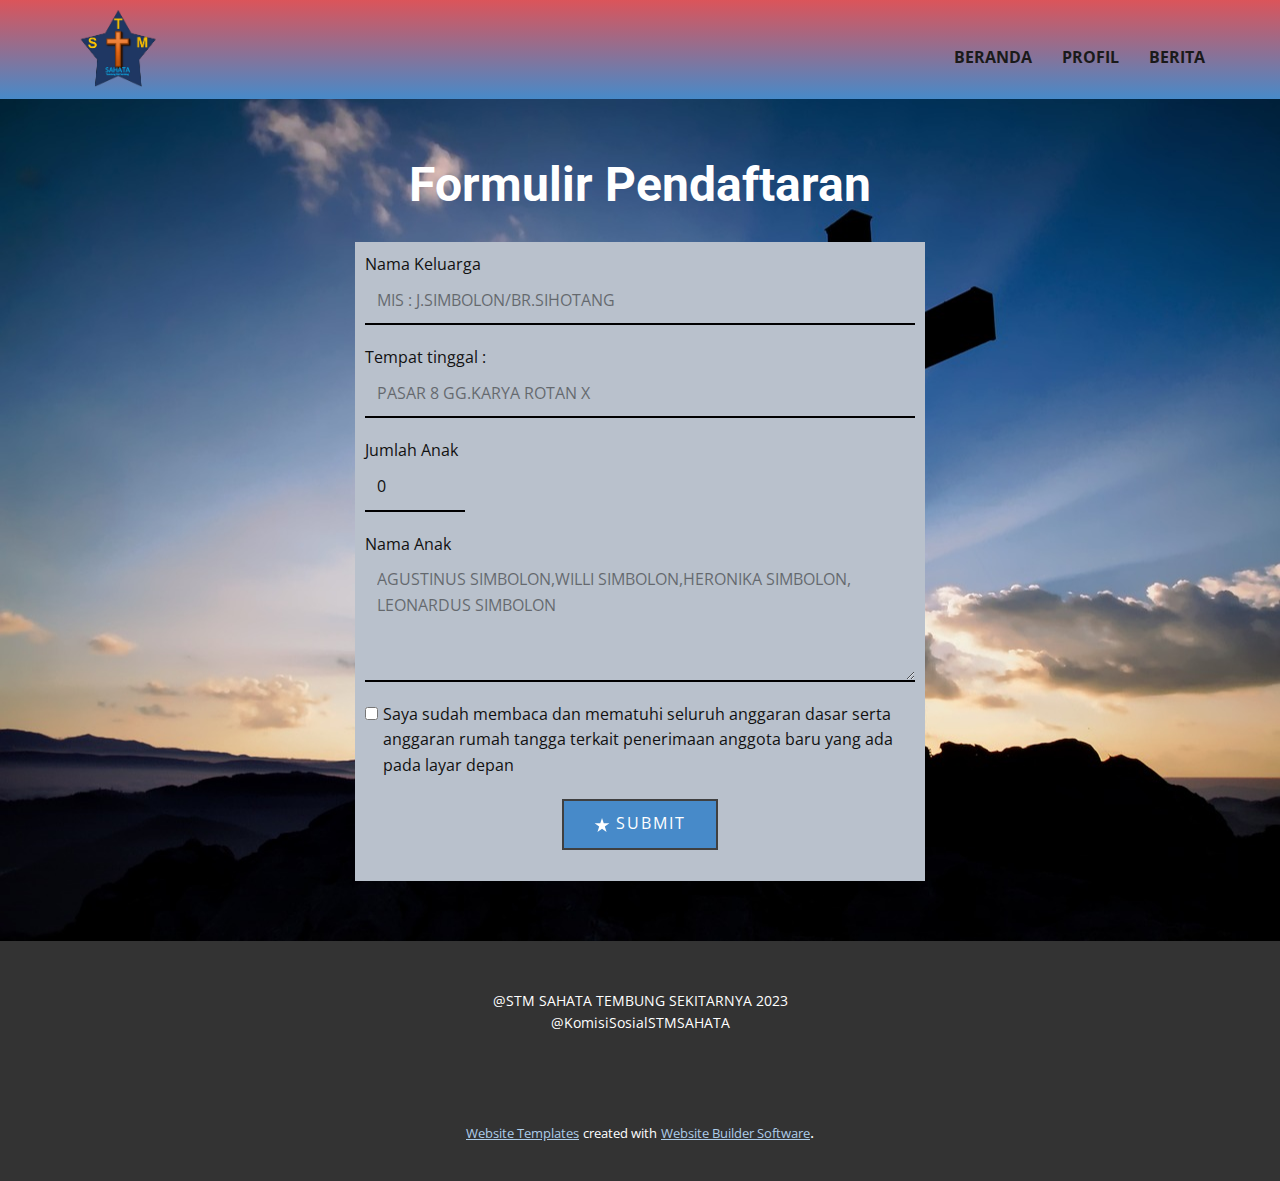
==== Formulir-Pendaftaran.html @ 1525bec1 "first commit" ====
<!DOCTYPE html>
<html style="font-size: 16px;" lang="en"><head>
    <meta name="viewport" content="width=device-width, initial-scale=1.0">
    <meta charset="utf-8">
    <meta name="keywords" content="Formulir Pendaftaran">
    <meta name="description" content="">
    <title>Formulir Pendaftaran</title>
    <link rel="stylesheet" href="nicepage.css" media="screen">
<link rel="stylesheet" href="Formulir-Pendaftaran.css" media="screen">
    <script class="u-script" type="text/javascript" src="jquery.js" defer=""></script>
    <script class="u-script" type="text/javascript" src="nicepage.js" defer=""></script>
    <meta name="generator" content="Nicepage 5.3.1, nicepage.com">
    <link id="u-theme-google-font" rel="stylesheet" href="https://fonts.googleapis.com/css?family=Roboto:100,100i,300,300i,400,400i,500,500i,700,700i,900,900i|Open+Sans:300,300i,400,400i,500,500i,600,600i,700,700i,800,800i">
    
    
    <script type="application/ld+json">{
		"@context": "http://schema.org",
		"@type": "Organization",
		"name": "Site1",
		"logo": "images/LogoSTM.png"
}</script>
    <meta name="theme-color" content="#478ac9">
    <meta property="og:title" content="Formulir Pendaftaran">
    <meta property="og:type" content="website">
  </head>
  <body class="u-body u-xl-mode" data-lang="en"><header class="u-clearfix u-gradient u-header u-header" id="sec-5789"><div class="u-clearfix u-sheet u-sheet-1">
        <a href="Home.html" class="u-image u-logo u-image-1" data-image-width="1890" data-image-height="1417">
          <img src="images/LogoSTM.png" class="u-logo-image u-logo-image-1">
        </a>
        <nav class="u-menu u-menu-dropdown u-offcanvas u-menu-1" data-responsive-from="MD">
          <div class="menu-collapse" style="font-size: 1rem; letter-spacing: 0px; font-weight: 700; text-transform: uppercase;">
            <a class="u-button-style u-custom-active-border-color u-custom-active-color u-custom-border u-custom-border-color u-custom-borders u-custom-color u-custom-hover-border-color u-custom-hover-color u-custom-left-right-menu-spacing u-custom-padding-bottom u-custom-text-active-color u-custom-text-color u-custom-text-hover-color u-custom-top-bottom-menu-spacing u-nav-link u-text-active-palette-1-base u-text-hover-palette-2-base" href="#" style="padding: 7px 10px; font-size: calc(1em + 14px);">
              <svg class="u-svg-link" viewBox="0 0 24 24"><use xmlns:xlink="http://www.w3.org/1999/xlink" xlink:href="#menu-hamburger"></use></svg>
              <svg class="u-svg-content" version="1.1" id="menu-hamburger" viewBox="0 0 16 16" x="0px" y="0px" xmlns:xlink="http://www.w3.org/1999/xlink" xmlns="http://www.w3.org/2000/svg"><g><rect y="1" width="16" height="2"></rect><rect y="7" width="16" height="2"></rect><rect y="13" width="16" height="2"></rect>
</g></svg>
            </a>
          </div>
          <div class="u-custom-menu u-nav-container">
            <ul class="u-nav u-spacing-30 u-unstyled u-nav-1"><li class="u-nav-item"><a class="u-border-2 u-border-active-grey-90 u-border-hover-grey-50 u-border-no-left u-border-no-right u-border-no-top u-button-style u-nav-link u-text-active-grey-90 u-text-grey-90 u-text-hover-grey-90" href="Home.html" style="padding: 10px 0px;">Beranda</a>
</li><li class="u-nav-item"><a class="u-border-2 u-border-active-grey-90 u-border-hover-grey-50 u-border-no-left u-border-no-right u-border-no-top u-button-style u-nav-link u-text-active-grey-90 u-text-grey-90 u-text-hover-grey-90" href="#" style="padding: 10px 0px;">PROFIL</a><div class="u-nav-popup"><ul class="u-h-spacing-20 u-nav u-unstyled u-v-spacing-10 u-nav-2"><li class="u-nav-item"><a class="u-button-style u-nav-link u-white" href="Sejarah.html">SEJARAH STM SAHATA</a>
</li><li class="u-nav-item"><a class="u-button-style u-nav-link u-white" href="Home.html#carousel_c0f6">SUSUNAN PENGURUS STM SAHATA</a>
</li><li class="u-nav-item"><a class="u-button-style u-nav-link u-white" href="Page-1.html">JADWAL PARTAMIANGAN STM SAHATA</a>
</li><li class="u-nav-item"><a class="u-button-style u-nav-link u-white" href="Home.html#carousel_5ef0">FASILITAS STM SAHATA</a>
</li></ul>
</div>
</li><li class="u-nav-item"><a class="u-border-2 u-border-active-grey-90 u-border-hover-grey-50 u-border-no-left u-border-no-right u-border-no-top u-button-style u-nav-link u-text-active-grey-90 u-text-grey-90 u-text-hover-grey-90" href="#" style="padding: 10px 5px 10px 0px;">BERITA</a>
</li></ul>
          </div>
          <div class="u-custom-menu u-nav-container-collapse">
            <div class="u-black u-container-style u-inner-container-layout u-opacity u-opacity-95 u-sidenav">
              <div class="u-inner-container-layout u-sidenav-overflow">
                <div class="u-menu-close"></div>
                <ul class="u-align-center u-nav u-popupmenu-items u-unstyled u-nav-3"><li class="u-nav-item"><a class="u-button-style u-nav-link" href="Home.html">Beranda</a>
</li><li class="u-nav-item"><a class="u-button-style u-nav-link" href="#">PROFIL</a><div class="u-nav-popup"><ul class="u-h-spacing-20 u-nav u-unstyled u-v-spacing-10 u-nav-4"><li class="u-nav-item"><a class="u-button-style u-nav-link" href="Sejarah.html">SEJARAH STM SAHATA</a>
</li><li class="u-nav-item"><a class="u-button-style u-nav-link" href="Home.html#carousel_c0f6">SUSUNAN PENGURUS STM SAHATA</a>
</li><li class="u-nav-item"><a class="u-button-style u-nav-link" href="Page-1.html">JADWAL PARTAMIANGAN STM SAHATA</a>
</li><li class="u-nav-item"><a class="u-button-style u-nav-link" href="Home.html#carousel_5ef0">FASILITAS STM SAHATA</a>
</li></ul>
</div>
</li><li class="u-nav-item"><a class="u-button-style u-nav-link" href="#">BERITA</a>
</li></ul>
              </div>
            </div>
            <div class="u-black u-menu-overlay u-opacity u-opacity-70"></div>
          </div>
        </nav>
      </div></header>
    <section class="u-align-center u-clearfix u-image u-section-1" id="sec-e58b" data-image-width="1280" data-image-height="851">
      <div class="u-clearfix u-sheet u-valign-middle u-sheet-1">
        <h1 class="u-text u-text-body-alt-color u-text-default u-text-1">Formulir Pendaftaran</h1>
        <div class="u-align-center-xs u-form u-palette-5-base u-form-1">
          <form action="https://forms.nicepagesrv.com/v2/form/process" class="u-clearfix u-form-spacing-20 u-form-vertical u-inner-form" style="padding: 10px" source="gsheets" name="form">
            <div class="u-form-group u-form-name u-label-top u-form-group-1">
              <label for="name-5f04" class="u-label">Nama Keluarga</label>
              <input type="text" placeholder="Mis : J.Simbolon/Br.Sihotang" id="name-5f04" name="keluarga" class="u-border-2 u-border-black u-border-no-left u-border-no-right u-border-no-top u-input u-input-rectangle u-input-1" required="">
            </div>
            <div class="u-form-group u-form-name u-label-top">
              <label for="name-3b9a" class="u-label">Tempat tinggal :</label>
              <input type="text" placeholder="Pasar 8 Gg.Karya Rotan X" id="name-3b9a" name="alamat" class="u-border-2 u-border-black u-border-no-left u-border-no-right u-border-no-top u-input u-input-rectangle u-input-2" required="">
            </div>
            <div class="u-form-group u-form-number u-form-number-layout-number u-label-top u-form-group-3">
              <label for="number-b82f" class="u-label">Jumlah Anak</label>
              <div class="u-input-row" data-value="0">
                <input value="0" min="0" max="100" step="1" type="number" placeholder="" id="number-b82f" name="anak" class="u-border-2 u-border-black u-border-no-left u-border-no-right u-border-no-top u-input u-input-rectangle u-input-3">
              </div>
            </div>
            <div class="u-form-group u-form-message u-label-top">
              <label for="message-3b9a" class="u-label">Nama Anak</label>
              <textarea placeholder="Agustinus Simbolon,Willi Simbolon,Heronika Simbolon, Leonardus Simbolon" rows="4" cols="50" id="message-3b9a" name="message" class="u-border-2 u-border-black u-border-no-left u-border-no-right u-border-no-top u-input u-input-rectangle u-input-4" required=""></textarea>
            </div>
            <div class="u-form-checkbox u-form-group u-label-top u-form-group-5">
              <input type="checkbox" id="checkbox-c9b5" name="checkbox" value="On">
              <label for="checkbox-c9b5" class="u-label">Saya sudah membaca dan mematuhi seluruh anggaran dasar serta anggaran rumah tangga terkait penerimaan anggota baru yang ada pada layar depan</label>
            </div>
            <div class="u-align-center u-form-group u-form-submit u-label-top">
              <input type="submit" value="submit" class="u-form-control-hidden">
              <a href="#" class="u-border-2 u-border-grey-75 u-btn u-btn-submit u-button-style u-hover-palette-1-dark-1 u-palette-1-base u-btn-1"><span class="u-icon"><svg class="u-svg-content" viewBox="0 0 512 512" x="0px" y="0px" style="width: 1em; height: 1em;"><path d="m19.98,200.65909l180.67121,0l55.82879,-171.63684l55.82883,171.63684l180.67118,0l-146.16581,106.07619l55.83168,171.63684l-146.16587,-106.07908l-146.16584,106.07908l55.8317,-171.63684l-146.16586,-106.07619z"></path></svg><img></span>&nbsp;Submit
              </a>
            </div>
            <div class="u-form-send-message u-form-send-success">Thank you! Your message has been sent.dari BPH STM SAHATA dan keluarga sudah bisa menghadiri partamingan pada minggu ke-2 bulan ini. Terima kasih</div>
            <div class="u-form-send-error u-form-send-message">Maaf, silahkan cek kembali data saudara</div>
            <input type="hidden" value="" name="recaptchaResponse">
            <input type="hidden" name="formServices" value="5066b114-e323-4e77-b83f-90802c161357">
          </form>
        </div>
      </div>
    </section>
    
    
    <footer class="u-align-center u-clearfix u-footer u-grey-80 u-footer" id="sec-977c"><div class="u-clearfix u-sheet u-sheet-1">
        <p class="u-small-text u-text u-text-variant u-text-1">@STM SAHATA TEMBUNG SEKITARNYA 2023<br>@KomisiSosialSTMSAHATA
        </p>
      </div></footer>
    <section class="u-backlink u-clearfix u-grey-80">
      <a class="u-link" href="https://nicepage.com/website-templates" target="_blank">
        <span>Website Templates</span>
      </a>
      <p class="u-text">
        <span>created with</span>
      </p>
      <a class="u-link" href="" target="_blank">
        <span>Website Builder Software</span>
      </a>. 
    </section>
  
</body></html>
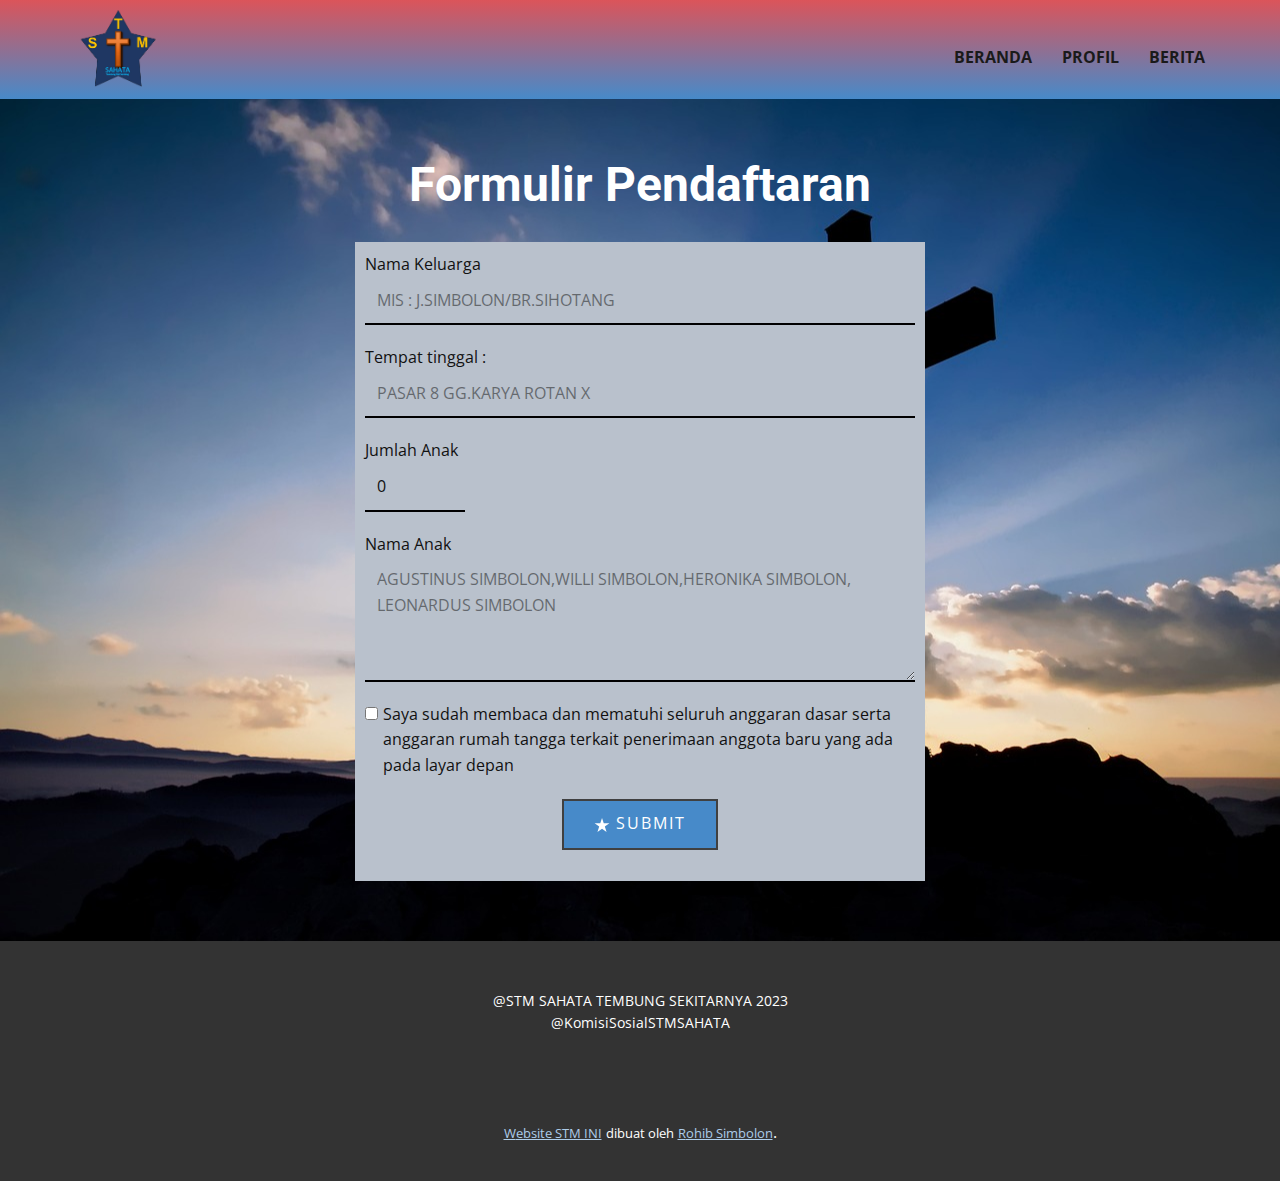
==== commit e830bf63: "penggantian section di bagian bawah" ====
--- a/Formulir-Pendaftaran.html
+++ b/Formulir-Pendaftaran.html
@@ -111,16 +111,17 @@
         <p class="u-small-text u-text u-text-variant u-text-1">@STM SAHATA TEMBUNG SEKITARNYA 2023<br>@KomisiSosialSTMSAHATA
         </p>
       </div></footer>
-    <section class="u-backlink u-clearfix u-grey-80">
-      <a class="u-link" href="https://nicepage.com/website-templates" target="_blank">
-        <span>Website Templates</span>
+
+	   <section class="u-backlink u-clearfix u-grey-80">
+      <a class="u-link" href="Home.html" target="_blank">
+        <span>Website STM INI </span>
       </a>
       <p class="u-text">
-        <span>created with</span>
+        <span> dibuat oleh </span>
       </p>
-      <a class="u-link" href="" target="_blank">
-        <span>Website Builder Software</span>
+      <a class="u-link" href="https://api.whatsapp.com/send?phone=6282183336183" target="_blank">
+        <span>Rohib Simbolon</span>
       </a>. 
     </section>
   
-</body></html>+</body></html>
